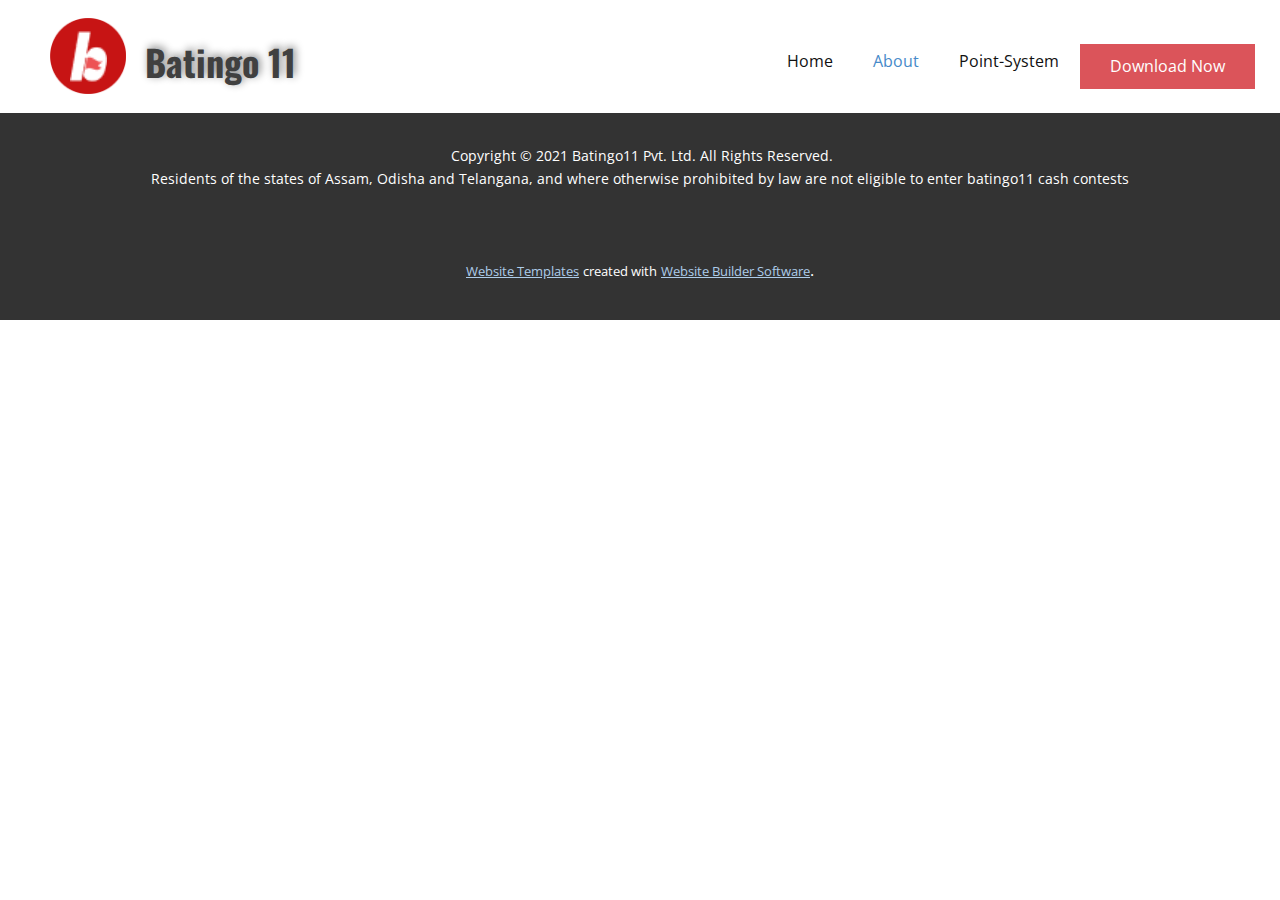
==== About.html @ 4476d4bd "main" ====
<!DOCTYPE html>
<html style="font-size: 16px;">
  <head>
    <meta name="viewport" content="width=device-width, initial-scale=1.0">
    <meta charset="utf-8">
    <meta name="keywords" content="Bati​​​ngo 11​​">
    <meta name="description" content="">
    <meta name="page_type" content="np-template-header-footer-from-plugin">
    <title>About</title>
    <link rel="stylesheet" href="nicepage.css" media="screen">
<link rel="stylesheet" href="About.css" media="screen">
    <script class="u-script" type="text/javascript" src="jquery.js" defer=""></script>
    <script class="u-script" type="text/javascript" src="nicepage.js" defer=""></script>
    <meta name="generator" content="Nicepage 3.12.1, nicepage.com">
    <link id="u-theme-google-font" rel="stylesheet" href="https://fonts.googleapis.com/css?family=Roboto:100,100i,300,300i,400,400i,500,500i,700,700i,900,900i|Open+Sans:300,300i,400,400i,600,600i,700,700i,800,800i">
    <link id="u-page-google-font" rel="stylesheet" href="https://fonts.googleapis.com/css?family=Oswald:200,300,400,500,600,700">
    
    <script type="application/ld+json">{
		"@context": "http://schema.org",
		"@type": "Organization",
		"name": "",
		"url": "index.html",
		"logo": "images/Vector.png"
}</script>
    <meta property="og:title" content="About">
    <meta property="og:type" content="website">
    <meta name="theme-color" content="#478ac9">
    <link rel="canonical" href="index.html">
    <meta property="og:url" content="index.html">
  </head>
  <body class="u-body"><header class="u-clearfix u-header u-header" id="sec-2661"><div class="u-clearfix u-sheet u-valign-middle-lg u-valign-middle-xl u-sheet-1">
        <a href="https://nicepage.com" class="u-image u-logo u-image-1" data-image-width="313" data-image-height="313">
          <img src="images/Vector.png" class="u-logo-image u-logo-image-1" data-image-width="76.3078">
        </a>
        <nav class="u-menu u-menu-dropdown u-offcanvas u-menu-1">
          <div class="menu-collapse" style="font-size: 1rem; letter-spacing: 0px;">
            <a class="u-button-style u-custom-left-right-menu-spacing u-custom-padding-bottom u-custom-top-bottom-menu-spacing u-nav-link u-text-active-palette-1-base u-text-hover-palette-2-base" href="#" style="padding: 5px 60px; font-size: calc(1em + 10px);">
              <svg><use xmlns:xlink="http://www.w3.org/1999/xlink" xlink:href="#menu-hamburger"></use></svg>
              <svg version="1.1" xmlns="http://www.w3.org/2000/svg" xmlns:xlink="http://www.w3.org/1999/xlink"><defs><symbol id="menu-hamburger" viewBox="0 0 16 16" style="width: 16px; height: 16px;"><rect y="1" width="16" height="2"></rect><rect y="7" width="16" height="2"></rect><rect y="13" width="16" height="2"></rect>
</symbol>
</defs></svg>
            </a>
          </div>
          <div class="u-custom-menu u-nav-container">
            <ul class="u-nav u-unstyled u-nav-1"><li class="u-nav-item"><a class="u-button-style u-nav-link u-text-active-palette-1-base u-text-hover-palette-2-base" href="Home.html" style="padding: 10px 20px;">Home</a>
</li><li class="u-nav-item"><a class="u-button-style u-nav-link u-text-active-palette-1-base u-text-hover-palette-2-base" href="About.html" style="padding: 10px 20px;">About</a>
</li><li class="u-nav-item"><a class="u-button-style u-nav-link u-text-active-palette-1-base u-text-hover-palette-2-base" href="Point-System.html" style="padding: 10px 20px;">Point-System</a>
</li></ul>
          </div>
          <div class="u-custom-menu u-nav-container-collapse">
            <div class="u-black u-container-style u-inner-container-layout u-opacity u-opacity-95 u-sidenav">
              <div class="u-sidenav-overflow">
                <div class="u-menu-close"></div>
                <ul class="u-align-center u-nav u-popupmenu-items u-unstyled u-nav-2"><li class="u-nav-item"><a class="u-button-style u-nav-link" href="Home.html" style="padding: 10px 20px;">Home</a>
</li><li class="u-nav-item"><a class="u-button-style u-nav-link" href="About.html" style="padding: 10px 20px;">About</a>
</li><li class="u-nav-item"><a class="u-button-style u-nav-link" href="Point-System.html" style="padding: 10px 20px;">Point-System</a>
</li></ul>
              </div>
            </div>
            <div class="u-black u-menu-overlay u-opacity u-opacity-70"></div>
          </div>
        </nav>
        <img src="images/logo_splashcopy1.png" alt="" class="u-image u-image-default u-preserve-proportions u-image-2" data-image-width="25" data-image-height="35">
        <h1 class="u-align-left u-custom-font u-font-oswald u-text u-text-grey-75 u-text-1">
          <span style="font-weight: 700; font-size: 2.25rem;">Bati​​​ngo 11</span>
          <span style="font-weight: 700;"></span>
        </h1>
        <a href="https://nicepage.com/k/hacker-website-templates" class="u-btn u-button-style u-palette-2-base u-btn-1">Download Now</a>
      </div></header> 
    
    
    <footer class="u-align-center u-clearfix u-footer u-grey-80 u-footer" id="sec-89e3"><div class="u-clearfix u-sheet u-sheet-1">
        <p class="u-small-text u-text u-text-variant u-text-1">&nbsp;Copyright © 2021 Batingo11 Pvt. Ltd. All Rights Reserved. <br>Residents of the states of Assam, Odisha and Telangana, and where otherwise prohibited by law are not eligible to enter batingo11 cash contests
        </p>
      </div></footer>
    <section class="u-backlink u-clearfix u-grey-80">
      <a class="u-link" href="https://nicepage.com/website-templates" target="_blank">
        <span>Website Templates</span>
      </a>
      <p class="u-text">
        <span>created with</span>
      </p>
      <a class="u-link" href="https://nicepage.com/" target="_blank">
        <span>Website Builder Software</span>
      </a>. 
    </section>
  </body>
</html>
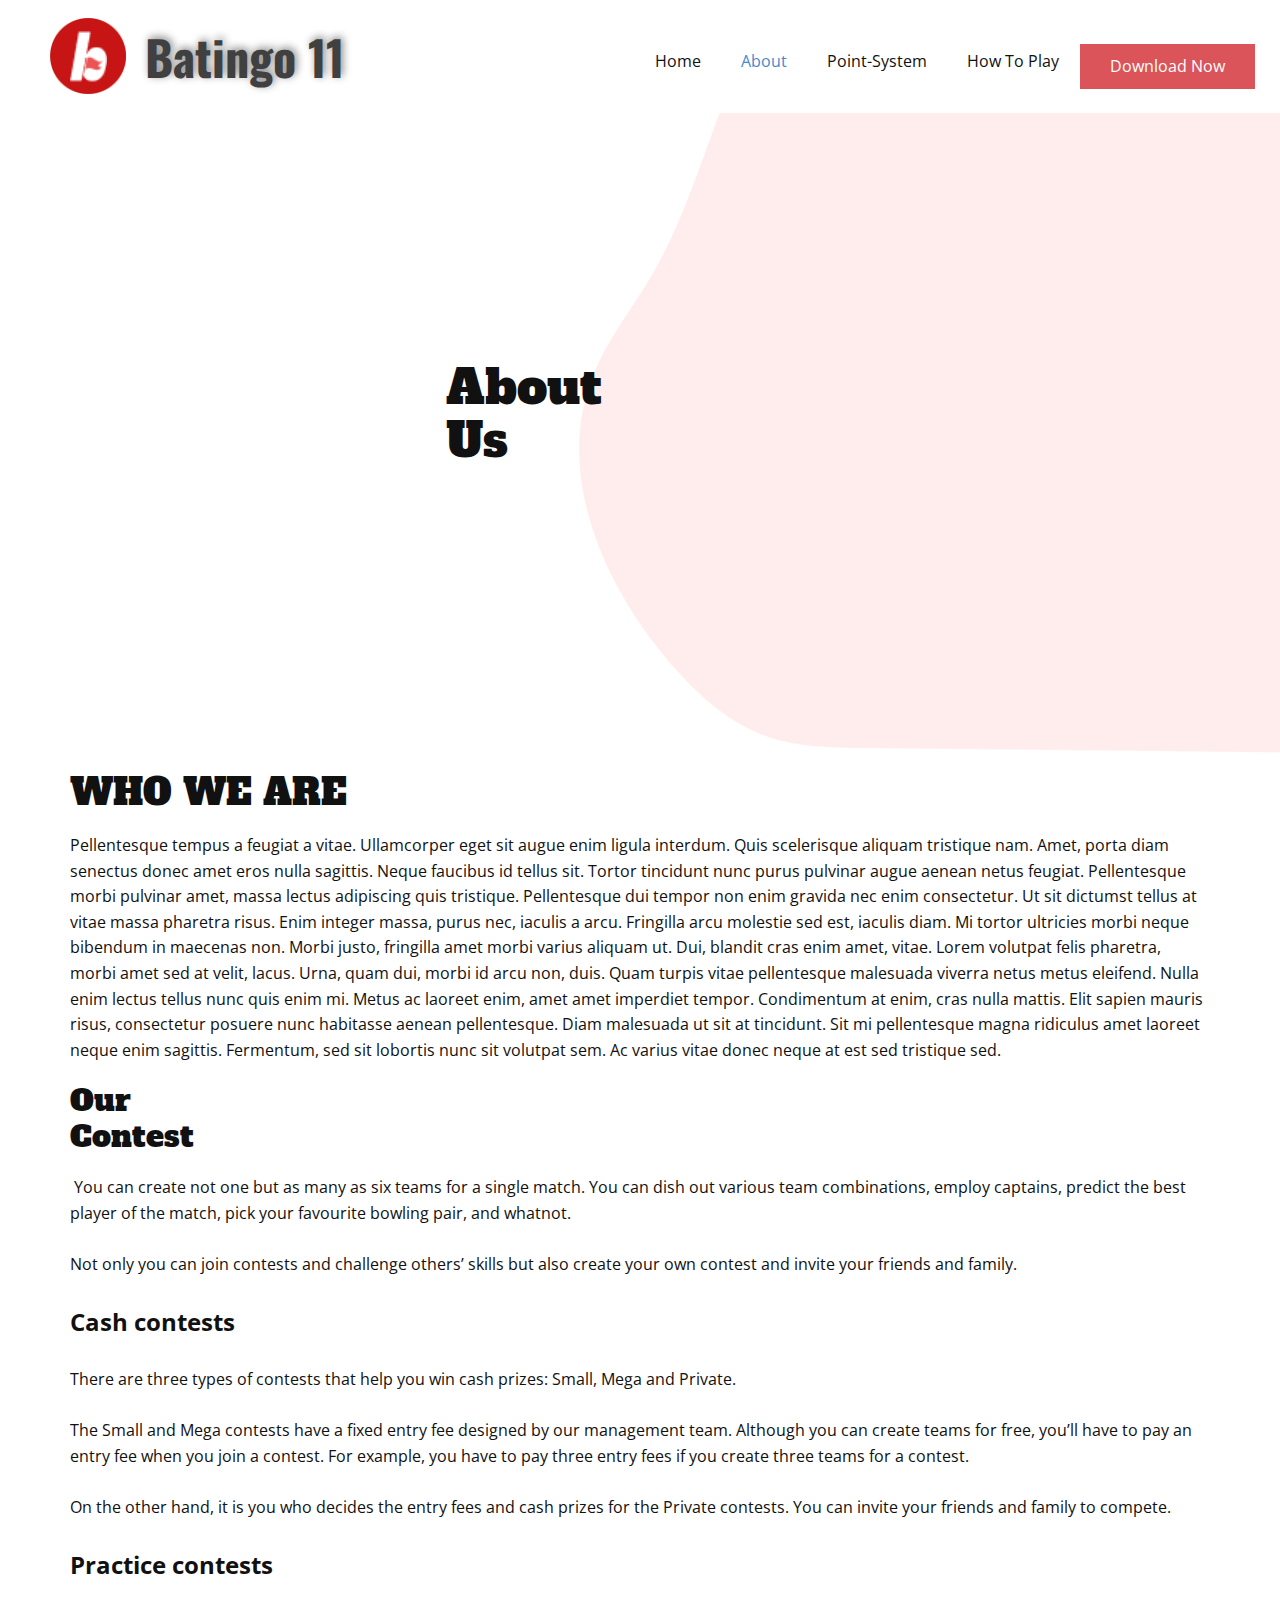
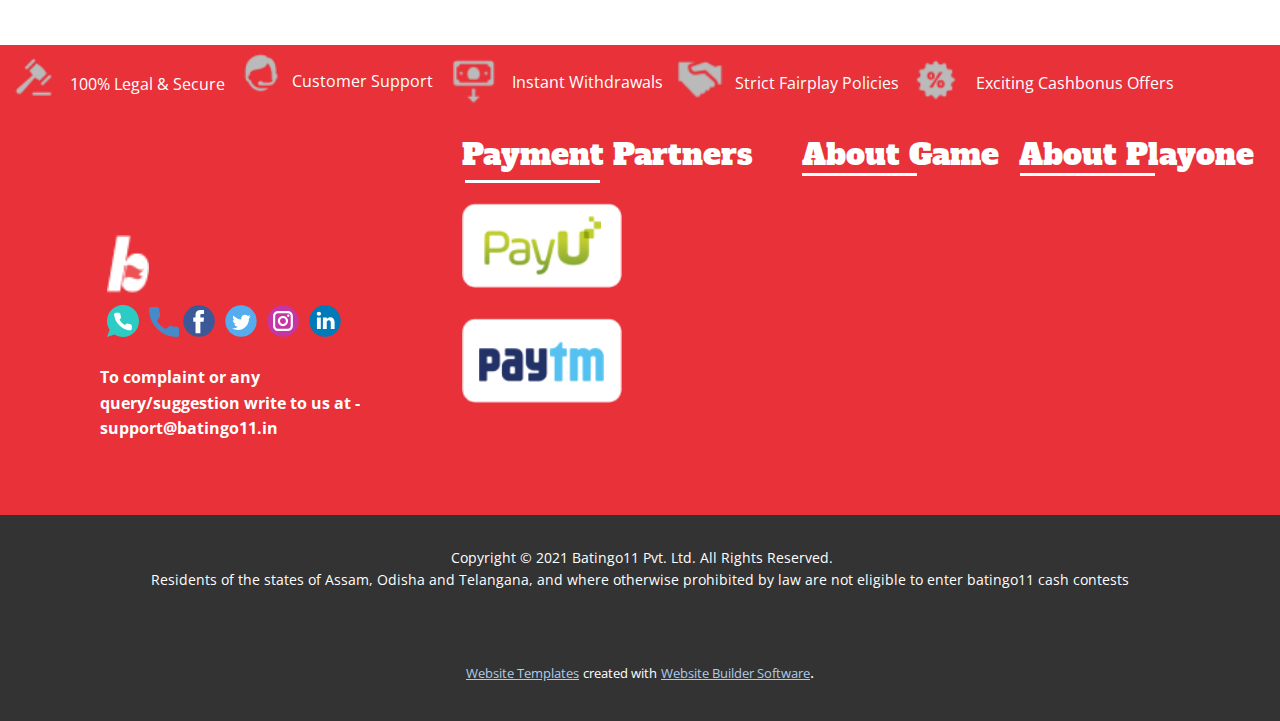
==== commit 5c251d36: "main" ====
--- a/About.html
+++ b/About.html
@@ -3,7 +3,7 @@
   <head>
     <meta name="viewport" content="width=device-width, initial-scale=1.0">
     <meta charset="utf-8">
-    <meta name="keywords" content="Bati​​​ngo 11​​">
+    <meta name="keywords" content="Bati​​​ngo 11​​, About Us, WHO WE ARE">
     <meta name="description" content="">
     <meta name="page_type" content="np-template-header-footer-from-plugin">
     <title>About</title>
@@ -13,7 +13,10 @@
     <script class="u-script" type="text/javascript" src="nicepage.js" defer=""></script>
     <meta name="generator" content="Nicepage 3.12.1, nicepage.com">
     <link id="u-theme-google-font" rel="stylesheet" href="https://fonts.googleapis.com/css?family=Roboto:100,100i,300,300i,400,400i,500,500i,700,700i,900,900i|Open+Sans:300,300i,400,400i,600,600i,700,700i,800,800i">
-    <link id="u-page-google-font" rel="stylesheet" href="https://fonts.googleapis.com/css?family=Oswald:200,300,400,500,600,700">
+    <link id="u-page-google-font" rel="stylesheet" href="https://fonts.googleapis.com/css?family=Oswald:200,300,400,500,600,700|Alfa+Slab+One:400">
+    
+    
+    
     
     <script type="application/ld+json">{
 		"@context": "http://schema.org",
@@ -28,13 +31,13 @@
     <link rel="canonical" href="index.html">
     <meta property="og:url" content="index.html">
   </head>
-  <body class="u-body"><header class="u-clearfix u-header u-header" id="sec-2661"><div class="u-clearfix u-sheet u-valign-middle-lg u-valign-middle-xl u-sheet-1">
+  <body class="u-body"><header class="u-clearfix u-header u-header" id="sec-2661"><div class="u-clearfix u-sheet u-valign-middle-lg u-valign-middle-sm u-valign-middle-xl u-sheet-1">
         <a href="https://nicepage.com" class="u-image u-logo u-image-1" data-image-width="313" data-image-height="313">
-          <img src="images/Vector.png" class="u-logo-image u-logo-image-1" data-image-width="76.3078">
+          <img src="images/Vector.png" class="u-logo-image u-logo-image-1" data-image-width="77">
         </a>
         <nav class="u-menu u-menu-dropdown u-offcanvas u-menu-1">
           <div class="menu-collapse" style="font-size: 1rem; letter-spacing: 0px;">
-            <a class="u-button-style u-custom-left-right-menu-spacing u-custom-padding-bottom u-custom-top-bottom-menu-spacing u-nav-link u-text-active-palette-1-base u-text-hover-palette-2-base" href="#" style="padding: 5px 60px; font-size: calc(1em + 10px);">
+            <a class="u-button-style u-custom-left-right-menu-spacing u-custom-padding-bottom u-custom-top-bottom-menu-spacing u-nav-link u-text-active-palette-1-base u-text-hover-palette-2-base" href="#" style="padding: 7px 60px; font-size: calc(1em + 14px);">
               <svg><use xmlns:xlink="http://www.w3.org/1999/xlink" xlink:href="#menu-hamburger"></use></svg>
               <svg version="1.1" xmlns="http://www.w3.org/2000/svg" xmlns:xlink="http://www.w3.org/1999/xlink"><defs><symbol id="menu-hamburger" viewBox="0 0 16 16" style="width: 16px; height: 16px;"><rect y="1" width="16" height="2"></rect><rect y="7" width="16" height="2"></rect><rect y="13" width="16" height="2"></rect>
 </symbol>
@@ -44,7 +47,8 @@
           <div class="u-custom-menu u-nav-container">
             <ul class="u-nav u-unstyled u-nav-1"><li class="u-nav-item"><a class="u-button-style u-nav-link u-text-active-palette-1-base u-text-hover-palette-2-base" href="Home.html" style="padding: 10px 20px;">Home</a>
 </li><li class="u-nav-item"><a class="u-button-style u-nav-link u-text-active-palette-1-base u-text-hover-palette-2-base" href="About.html" style="padding: 10px 20px;">About</a>
-</li><li class="u-nav-item"><a class="u-button-style u-nav-link u-text-active-palette-1-base u-text-hover-palette-2-base" href="Point-System.html" style="padding: 10px 20px;">Point-System</a>
+</li><li class="u-nav-item"><a class="u-button-style u-nav-link u-text-active-palette-1-base u-text-hover-palette-2-base" href="Point-System.html" target="_blank" style="padding: 10px 20px;">Point-System</a>
+</li><li class="u-nav-item"><a class="u-button-style u-nav-link u-text-active-palette-1-base u-text-hover-palette-2-base" href="How-To-Play.html" style="padding: 10px 20px;">How To Play</a>
 </li></ul>
           </div>
           <div class="u-custom-menu u-nav-container-collapse">
@@ -53,7 +57,8 @@
                 <div class="u-menu-close"></div>
                 <ul class="u-align-center u-nav u-popupmenu-items u-unstyled u-nav-2"><li class="u-nav-item"><a class="u-button-style u-nav-link" href="Home.html" style="padding: 10px 20px;">Home</a>
 </li><li class="u-nav-item"><a class="u-button-style u-nav-link" href="About.html" style="padding: 10px 20px;">About</a>
-</li><li class="u-nav-item"><a class="u-button-style u-nav-link" href="Point-System.html" style="padding: 10px 20px;">Point-System</a>
+</li><li class="u-nav-item"><a class="u-button-style u-nav-link" href="Point-System.html" target="_blank" style="padding: 10px 20px;">Point-System</a>
+</li><li class="u-nav-item"><a class="u-button-style u-nav-link" href="How-To-Play.html" style="padding: 10px 20px;">How To Play</a>
 </li></ul>
               </div>
             </div>
@@ -62,11 +67,104 @@
         </nav>
         <img src="images/logo_splashcopy1.png" alt="" class="u-image u-image-default u-preserve-proportions u-image-2" data-image-width="25" data-image-height="35">
         <h1 class="u-align-left u-custom-font u-font-oswald u-text u-text-grey-75 u-text-1">
-          <span style="font-weight: 700; font-size: 2.25rem;">Bati​​​ngo 11</span>
+          <span style="font-weight: 700;">Bati​​​ngo 11</span>
           <span style="font-weight: 700;"></span>
         </h1>
         <a href="https://nicepage.com/k/hacker-website-templates" class="u-btn u-button-style u-palette-2-base u-btn-1">Download Now</a>
-      </div></header> 
+      </div></header>
+    <section class="u-clearfix u-section-1" id="sec-b11b">
+      <img src="images/Path1.png" alt="" class="u-expanded-height u-image u-image-default u-image-1" data-image-width="940" data-image-height="859">
+      <h1 class="u-custom-font u-text u-text-1">About Us</h1>
+    </section>
+    <section class="u-clearfix u-section-2" id="sec-5a93">
+      <div class="u-clearfix u-sheet u-sheet-1">
+        <h2 class="u-custom-font u-text u-text-1">WHO WE ARE</h2>
+        <p class="u-text u-text-2">Pellentesque tempus a feugiat a vitae. Ullamcorper eget sit augue enim ligula interdum. Quis scelerisque aliquam tristique nam. Amet, porta diam senectus donec amet eros nulla sagittis. Neque faucibus id tellus sit. Tortor tincidunt nunc purus pulvinar augue aenean netus feugiat. Pellentesque morbi pulvinar amet, massa lectus adipiscing quis tristique. Pellentesque dui tempor non enim gravida nec enim consectetur. Ut sit dictumst tellus at vitae massa pharetra risus. Enim integer massa, purus nec, iaculis a arcu. Fringilla arcu molestie sed est, iaculis diam. Mi tortor ultricies morbi neque bibendum in maecenas non. Morbi justo, fringilla amet morbi varius aliquam ut. Dui, blandit cras enim amet, vitae. Lorem volutpat felis pharetra, morbi amet sed at velit, lacus. Urna, quam dui, morbi id arcu non, duis. Quam turpis vitae pellentesque malesuada viverra netus metus eleifend. Nulla enim lectus tellus nunc quis enim mi. Metus ac laoreet enim, amet amet imperdiet tempor. Condimentum at enim, cras nulla mattis. Elit sapien mauris risus, consectetur posuere nunc habitasse aenean pellentesque. Diam malesuada ut sit at tincidunt. Sit mi pellentesque magna ridiculus amet laoreet neque enim sagittis. Fermentum, sed sit lobortis nunc sit volutpat sem. Ac varius vitae donec neque at est sed tristique sed.</p>
+        <h3 class="u-custom-font u-text u-text-3">Our Contest</h3>
+        <p class="u-text u-text-4">&nbsp;You can create not one but as many as six teams for a single match. You can dish out various team combinations, employ captains, predict the best player of the match, pick your favourite bowling pair, and whatnot. <br>
+          <br>Not only you can join contests and challenge others’ skills but also create your own contest and invite your friends and family. <br>
+          <br>
+          <span style="font-size: 1.5rem; font-weight: 700;">Cash contests</span>
+          <br>
+          <br>There are three types of contests that help you win cash prizes: Small, Mega and Private. <br>
+          <br>The Small and Mega contests have a fixed entry fee designed by our management team. Although you can create teams for free, you’ll have to pay an entry fee when you join a contest. For example, you have to pay three entry fees if you create three teams for a contest. <br>
+          <br>On the other hand, it is you who decides the entry fees and cash prizes for the Private contests. You can invite your friends and family to compete. <br>
+          <br>
+          <span style="font-size: 1.5rem; font-weight: 700;">Practice contests&nbsp;</span>
+          <br>
+        </p>
+      </div>
+    </section>
+    <section class="u-clearfix u-custom-color-1 u-section-3" id="sec-c4dc">
+      <div class="u-clearfix u-sheet u-valign-middle u-sheet-1">
+        <img src="images/Law.png" alt="" class="u-image u-image-default u-preserve-proportions u-image-1" data-image-width="31" data-image-height="31">
+        <p class="u-text u-text-default u-text-1">100% Legal &amp; Secure</p>
+        <img src="images/OnlineSupport.png" alt="" class="u-image u-image-default u-preserve-proportions u-image-2" data-image-width="31" data-image-height="31">
+        <p class="u-text u-text-default u-text-2">Customer Support</p>
+        <img src="images/RequestMoney.png" alt="" class="u-image u-image-default u-preserve-proportions u-image-3" data-image-width="31" data-image-height="31">
+        <p class="u-text u-text-default u-text-3">Instant Withdrawals</p>
+        <img src="images/Handshake.png" alt="" class="u-image u-image-default u-preserve-proportions u-image-4" data-image-width="31" data-image-height="31">
+        <p class="u-text u-text-default u-text-4">Strict Fairplay Policies</p>
+        <img src="images/Discount.png" alt="" class="u-image u-image-default u-preserve-proportions u-image-5" data-image-width="31" data-image-height="31">
+        <p class="u-text u-text-default u-text-5">Exciting Cashbonus Offers</p>
+        <div class="u-clearfix u-layout-wrap u-layout-wrap-1">
+          <div class="u-layout">
+            <div class="u-layout-row">
+              <div class="u-container-style u-layout-cell u-size-18 u-layout-cell-1">
+                <div class="u-container-layout u-container-layout-1">
+                  <img src="images/logo_splashcopy1.png" alt="" class="u-image u-image-default u-preserve-proportions u-image-6" data-image-width="25" data-image-height="35">
+                  <a href="https://nicepage.com/website-design" class="u-active-none u-btn u-button-style u-hover-none u-none u-text-black u-text-hover-palette-2-base u-btn-1"><span class="u-icon u-text-palette-4-base u-icon-1"><svg class="u-svg-content" viewBox="0 0 512 512" x="0px" y="0px" style="width: 1em; height: 1em;"><path style="fill:currentColor;" d="M256,0C114.617,0,0,114.617,0,256c0,52.03,15.563,100.414,42.231,140.818L0,512l119.128-39.706  C158.72,497.399,205.639,512,256,512c141.383,0,256-114.617,256-256S397.383,0,256,0z"></path><path style="fill:#FFFFFF;" d="M397.233,335.078V377.6c0.062,15.66-12.606,28.398-28.292,28.469c-0.892,0-1.783-0.035-2.675-0.115  c-43.705-4.74-85.689-19.641-122.571-43.52c-34.313-21.76-63.409-50.803-85.222-85.054c-24.002-36.979-38.938-79.086-43.599-122.898  c-1.412-15.59,10.108-29.378,25.732-30.791c0.847-0.062,1.686-0.106,2.534-0.106h42.611c14.257-0.141,26.412,10.293,28.407,24.382  c1.801,13.612,5.138,26.968,9.94,39.83c3.902,10.364,1.404,22.042-6.391,29.908l-18.035,17.999  c20.215,35.487,49.664,64.874,85.221,85.054l18.035-17.999c7.883-7.786,19.588-10.275,29.97-6.382  c12.888,4.802,26.271,8.13,39.91,9.922C387.09,308.312,397.594,320.689,397.233,335.078z"></path></svg><img></span>
+                  </a>
+                  <a href="https://nicepage.com/k/interactive-website-templates" class="u-active-none u-btn u-button-style u-hover-none u-none u-text-hover-palette-1-base u-btn-2">
+                    <br><span class="u-icon u-text-palette-1-base u-icon-2"><svg class="u-svg-content" viewBox="0 0 405.333 405.333" x="0px" y="0px" style="width: 1em; height: 1em;"><path d="M373.333,266.88c-25.003,0-49.493-3.904-72.704-11.563c-11.328-3.904-24.192-0.896-31.637,6.699l-46.016,34.752    c-52.8-28.181-86.592-61.952-114.389-114.368l33.813-44.928c8.512-8.512,11.563-20.971,7.915-32.64    C142.592,81.472,138.667,56.96,138.667,32c0-17.643-14.357-32-32-32H32C14.357,0,0,14.357,0,32    c0,205.845,167.488,373.333,373.333,373.333c17.643,0,32-14.357,32-32V298.88C405.333,281.237,390.976,266.88,373.333,266.88z"></path></svg><img></span>
+                  </a>
+                  <div class="u-align-left u-social-icons u-spacing-10 u-social-icons-1">
+                    <a class="u-social-url" title="facebook" target="_blank" href=""><span class="u-icon u-icon-circle u-social-facebook u-social-icon u-icon-3"><svg class="u-svg-link" preserveAspectRatio="xMidYMin slice" viewBox="0 0 112 112" style=""><use xmlns:xlink="http://www.w3.org/1999/xlink" xlink:href="#svg-fbd3"></use></svg><svg class="u-svg-content" viewBox="0 0 112 112" x="0" y="0" id="svg-fbd3"><circle fill="currentColor" cx="56.1" cy="56.1" r="55"></circle><path fill="#FFFFFF" d="M73.5,31.6h-9.1c-1.4,0-3.6,0.8-3.6,3.9v8.5h12.6L72,58.3H60.8v40.8H43.9V58.3h-8V43.9h8v-9.2
+            c0-6.7,3.1-17,17-17h12.5v13.9H73.5z"></path></svg></span>
+                    </a>
+                    <a class="u-social-url" title="twitter" target="_blank" href=""><span class="u-icon u-icon-circle u-social-icon u-social-twitter u-icon-4"><svg class="u-svg-link" preserveAspectRatio="xMidYMin slice" viewBox="0 0 112 112" style=""><use xmlns:xlink="http://www.w3.org/1999/xlink" xlink:href="#svg-9590"></use></svg><svg class="u-svg-content" viewBox="0 0 112 112" x="0" y="0" id="svg-9590"><circle fill="currentColor" class="st0" cx="56.1" cy="56.1" r="55"></circle><path fill="#FFFFFF" d="M83.8,47.3c0,0.6,0,1.2,0,1.7c0,17.7-13.5,38.2-38.2,38.2C38,87.2,31,85,25,81.2c1,0.1,2.1,0.2,3.2,0.2
+            c6.3,0,12.1-2.1,16.7-5.7c-5.9-0.1-10.8-4-12.5-9.3c0.8,0.2,1.7,0.2,2.5,0.2c1.2,0,2.4-0.2,3.5-0.5c-6.1-1.2-10.8-6.7-10.8-13.1
+            c0-0.1,0-0.1,0-0.2c1.8,1,3.9,1.6,6.1,1.7c-3.6-2.4-6-6.5-6-11.2c0-2.5,0.7-4.8,1.8-6.7c6.6,8.1,16.5,13.5,27.6,14
+            c-0.2-1-0.3-2-0.3-3.1c0-7.4,6-13.4,13.4-13.4c3.9,0,7.3,1.6,9.8,4.2c3.1-0.6,5.9-1.7,8.5-3.3c-1,3.1-3.1,5.8-5.9,7.4
+            c2.7-0.3,5.3-1,7.7-2.1C88.7,43,86.4,45.4,83.8,47.3z"></path></svg></span>
+                    </a>
+                    <a class="u-social-url" title="instagram" target="_blank" href=""><span class="u-icon u-icon-circle u-social-icon u-social-instagram u-icon-5"><svg class="u-svg-link" preserveAspectRatio="xMidYMin slice" viewBox="0 0 112 112" style=""><use xmlns:xlink="http://www.w3.org/1999/xlink" xlink:href="#svg-76bf"></use></svg><svg class="u-svg-content" viewBox="0 0 112 112" x="0" y="0" id="svg-76bf"><circle fill="currentColor" cx="56.1" cy="56.1" r="55"></circle><path fill="#FFFFFF" d="M55.9,38.2c-9.9,0-17.9,8-17.9,17.9C38,66,46,74,55.9,74c9.9,0,17.9-8,17.9-17.9C73.8,46.2,65.8,38.2,55.9,38.2
+            z M55.9,66.4c-5.7,0-10.3-4.6-10.3-10.3c-0.1-5.7,4.6-10.3,10.3-10.3c5.7,0,10.3,4.6,10.3,10.3C66.2,61.8,61.6,66.4,55.9,66.4z"></path><path fill="#FFFFFF" d="M74.3,33.5c-2.3,0-4.2,1.9-4.2,4.2s1.9,4.2,4.2,4.2s4.2-1.9,4.2-4.2S76.6,33.5,74.3,33.5z"></path><path fill="#FFFFFF" d="M73.1,21.3H38.6c-9.7,0-17.5,7.9-17.5,17.5v34.5c0,9.7,7.9,17.6,17.5,17.6h34.5c9.7,0,17.5-7.9,17.5-17.5V38.8
+            C90.6,29.1,82.7,21.3,73.1,21.3z M83,73.3c0,5.5-4.5,9.9-9.9,9.9H38.6c-5.5,0-9.9-4.5-9.9-9.9V38.8c0-5.5,4.5-9.9,9.9-9.9h34.5
+            c5.5,0,9.9,4.5,9.9,9.9V73.3z"></path></svg></span>
+                    </a>
+                    <a class="u-social-url" title="linkedin" target="_blank" href=""><span class="u-icon u-icon-circle u-social-icon u-social-linkedin u-icon-6"><svg class="u-svg-link" preserveAspectRatio="xMidYMin slice" viewBox="0 0 112 112" style=""><use xmlns:xlink="http://www.w3.org/1999/xlink" xlink:href="#svg-825c"></use></svg><svg class="u-svg-content" viewBox="0 0 112 112" x="0" y="0" id="svg-825c"><circle fill="currentColor" cx="56.1" cy="56.1" r="55"></circle><path fill="#FFFFFF" d="M41.3,83.7H27.9V43.4h13.4V83.7z M34.6,37.9L34.6,37.9c-4.6,0-7.5-3.1-7.5-7c0-4,3-7,7.6-7s7.4,3,7.5,7
+            C42.2,34.8,39.2,37.9,34.6,37.9z M89.6,83.7H76.2V62.2c0-5.4-1.9-9.1-6.8-9.1c-3.7,0-5.9,2.5-6.9,4.9c-0.4,0.9-0.4,2.1-0.4,3.3v22.5
+            H48.7c0,0,0.2-36.5,0-40.3h13.4v5.7c1.8-2.7,5-6.7,12.1-6.7c8.8,0,15.4,5.8,15.4,18.1V83.7z"></path></svg></span>
+                    </a>
+                  </div>
+                  <p class="u-text u-text-6">To complaint or any query/suggestion write to us at - support@batingo11.in<span style="font-weight: 700;"></span>
+                  </p>
+                </div>
+              </div>
+              <div class="u-container-style u-layout-cell u-size-18 u-layout-cell-2">
+                <div class="u-container-layout u-container-layout-2">
+                  <h3 class="u-custom-font u-text u-text-default-xl u-text-7">Payment Partners</h3>
+                  <img src="images/Rectangle15.png" alt="" class="u-image u-image-default u-preserve-proportions u-image-7" data-image-width="124" data-image-height="66">
+                  <img src="images/PayU_Corporate_Logo2.png" alt="" class="u-image u-image-default u-preserve-proportions u-image-8" data-image-width="89" data-image-height="45">
+                  <img src="images/Rectangle15.png" alt="" class="u-image u-image-default u-preserve-proportions u-image-9" data-image-width="124" data-image-height="66">
+                  <img src="images/1200px-Paytm_Logo_standalone1.png" alt="" class="u-image u-image-default u-preserve-proportions u-image-10" data-image-width="106" data-image-height="35">
+                  <div class="u-border-3 u-border-white u-line u-line-horizontal u-line-1"></div>
+                </div>
+              </div>
+              <div class="u-container-style u-layout-cell u-size-24 u-layout-cell-3" data-href="About.html" data-page-id="97905679" data-target="_blank">
+                <div class="u-container-layout u-container-layout-3">
+                  <h3 class="u-custom-font u-text u-text-default-xl u-text-8">About Game</h3>
+                  <div class="u-border-3 u-border-white u-line u-line-horizontal u-line-2"></div>
+                  <div class="u-border-3 u-border-white u-line u-line-horizontal u-line-3"></div>
+                  <h3 class="u-custom-font u-text u-text-default-xl u-text-9">About Playone</h3>
+                </div>
+              </div>
+            </div>
+          </div>
+        </div>
+      </div>
+    </section>
     
     
     <footer class="u-align-center u-clearfix u-footer u-grey-80 u-footer" id="sec-89e3"><div class="u-clearfix u-sheet u-sheet-1">
--- a/nicepage.css
+++ b/nicepage.css
@@ -33865,6 +33865,7 @@
 
 .u-header .u-text-1 {
   text-shadow: 2px -2px 8px rgba(128,128,128,1);
+  font-size: 3rem;
   margin: -52px 850px 0 75px;
 }
 
@@ -33911,75 +33912,105 @@
 }
 @media (max-width: 991px) {
   .u-header .u-sheet-1 {
-    min-height: 112px;
-  }
-
-  .u-header .u-image-1 {
-    margin-top: 25px;
-  }
-
-  .u-header .u-menu-1 {
-    margin-right: -34px;
-  }
-
-  .u-header .u-text-1 {
-    margin-top: -50px;
-    margin-right: 499px;
-    margin-left: 70px;
-  }
-
-  .u-header .u-btn-1 {
-    margin-top: -47px;
-    margin-right: 68px;
-    margin-bottom: 27px;
-  }
-}
-@media (max-width: 767px) {
+    min-height: 176px;
+  }
+
   .u-header .u-image-1 {
     width: auto;
+    margin-top: 46px;
+    margin-left: -38px;
+  }
+
+  .u-header .u-logo-image-1 {
+    max-width: 77px;
+    max-height: 77px;
+  }
+
+  .u-header .u-menu-1 {
+    margin-top: -57px;
+    margin-right: -50px;
+  }
+
+  .u-header .u-image-2 {
+    margin-top: -52px;
+    margin-left: -18px;
   }
 
   .u-header .u-text-1 {
-    margin-top: -50px;
-    margin-right: 319px;
+    font-size: 2.1875rem;
+    margin-top: -41px;
+    margin-right: 518px;
+    margin-left: 50px;
   }
 
   .u-header .u-btn-1 {
+    margin-top: -42px;
+    margin-right: 66px;
+    margin-bottom: 60px;
+  }
+}
+@media (max-width: 767px) {
+  .u-header .u-sheet-1 {
+    min-height: 96px;
+  }
+
+  .u-header .u-image-1 {
+    margin-top: 10px;
+  }
+
+  .u-header .u-menu-1 {
+    margin-top: -56px;
+  }
+
+  .u-header .u-image-2 {
     margin-top: -44px;
-    margin-right: 58px;
+  }
+
+  .u-header .u-text-1 {
+    font-size: 1.875rem;
+    margin-top: -41px;
+    margin-right: 339px;
+    margin-left: 50px;
+  }
+
+  .u-header .u-btn-1 {
+    margin-top: -39px;
+    margin-right: 63px;
     margin-bottom: 24px;
   }
 }
 @media (max-width: 575px) {
   .u-header .u-sheet-1 {
-    min-height: 159px;
+    min-height: 123px;
   }
 
   .u-header .u-image-1 {
-    width: auto;
-    height: auto;
+    margin-top: 28px;
+    margin-left: -39px;
   }
 
   .u-header .u-menu-1 {
-    margin-top: -56px;
-    margin-right: -101px;
+    margin-top: -58px;
+    margin-right: -97px;
   }
 
   .u-header .u-image-2 {
-    margin-top: -47px;
+    margin-top: -50px;
+    margin-left: -19px;
   }
 
   .u-header .u-text-1 {
-    margin-top: -39px;
-    margin-right: 124px;
-    margin-left: 65px;
+    font-size: 1.75rem;
+    margin-top: -38px;
+    margin-right: 143px;
+    margin-left: 46px;
   }
 
   .u-header .u-btn-1 {
-    margin-top: -41px;
-    margin-right: -10px;
-    margin-bottom: 60px;
-    padding: 10px 6px 10px 5px;
+    margin-top: -37px;
+    margin-right: 0;
+    margin-bottom: 32px;
+    padding: 10px 0;
   }
 }
 .u-footer {
--- a/About.css
+++ b/About.css
@@ -0,0 +1,611 @@
+.u-section-1 {
+  min-height: 640px;
+}
+
+.u-section-1 .u-image-1 {
+  width: 701px;
+  left: auto;
+  right: 0;
+}
+
+.u-section-1 .u-text-1 {
+  font-weight: 400;
+  font-family: "Alfa Slab One";
+  margin: 248px 621px 60px 446px;
+}
+
+@media (max-width: 1199px) {
+  .u-section-1 .u-text-1 {
+    margin-right: calc(((100% - 940px) / 2) + 446px);
+    margin-left: calc(((100% - 940px) / 2) + 302px);
+  }
+}
+
+@media (max-width: 991px) {
+  .u-section-1 .u-text-1 {
+    margin-right: calc(((100% - 720px) / 2) + 342px);
+    margin-left: calc(((100% - 720px) / 2) + 231px);
+  }
+}
+
+@media (max-width: 767px) {
+  .u-section-1 .u-text-1 {
+    margin-right: calc(((100% - 540px) / 2) + 257px);
+    margin-left: calc(((100% - 540px) / 2) + 173px);
+  }
+}
+
+@media (max-width: 575px) {
+  .u-section-1 .u-text-1 {
+    margin-right: calc(((100% - 340px) / 2) + 162px);
+    margin-left: calc(((100% - 340px) / 2) + 109px);
+  }
+}.u-section-2 .u-sheet-1 {
+  min-height: 815px;
+}
+
+.u-section-2 .u-text-1 {
+  font-weight: 400;
+  font-family: "Alfa Slab One";
+  margin: 20px 863px 0 0;
+}
+
+.u-section-2 .u-text-2 {
+  margin: 20px 0 0;
+}
+
+.u-section-2 .u-text-3 {
+  font-weight: 400;
+  font-family: "Alfa Slab One";
+  margin: 20px 948px 0 0;
+}
+
+.u-section-2 .u-text-4 {
+  margin: 20px 0 60px;
+}
+
+@media (max-width: 1199px) {
+  .u-section-2 .u-text-1 {
+    margin-right: 663px;
+  }
+
+  .u-section-2 .u-text-3 {
+    margin-right: 748px;
+  }
+}
+
+@media (max-width: 991px) {
+  .u-section-2 .u-text-1 {
+    margin-right: 443px;
+  }
+
+  .u-section-2 .u-text-3 {
+    margin-right: 528px;
+  }
+}
+
+@media (max-width: 767px) {
+  .u-section-2 .u-text-1 {
+    margin-right: 263px;
+  }
+
+  .u-section-2 .u-text-3 {
+    margin-right: 348px;
+  }
+}
+
+@media (max-width: 575px) {
+  .u-section-2 .u-text-1 {
+    margin-right: 63px;
+  }
+
+  .u-section-2 .u-text-3 {
+    margin-right: 148px;
+  }
+}.u-section-3 {
+  background-image: none;
+}
+
+.u-section-3 .u-sheet-1 {
+  min-height: 470px;
+}
+
+.u-section-3 .u-image-1 {
+  width: 45px;
+  height: 45px;
+  margin: 7px auto 0 -59px;
+}
+
+.u-section-3 .u-text-1 {
+  margin: -28px auto 0 0;
+}
+
+.u-section-3 .u-image-2 {
+  width: 43px;
+  height: 43px;
+  margin: -46px auto 0 169px;
+}
+
+.u-section-3 .u-text-2 {
+  margin: -25px auto 0 222px;
+}
+
+.u-section-3 .u-image-3 {
+  width: 48px;
+  height: 48px;
+  margin: -40px auto 0 380px;
+}
+
+.u-section-3 .u-text-3 {
+  margin: -33px auto 0 442px;
+}
+
+.u-section-3 .u-image-4 {
+  width: 49px;
+  height: 49px;
+  margin: -43px 486px 0 auto;
+}
+
+.u-section-3 .u-text-4 {
+  margin: -31px 311px 0 auto;
+}
+
+.u-section-3 .u-image-5 {
+  width: 45px;
+  height: 45px;
+  margin: -39px 252px 0 auto;
+}
+
+.u-section-3 .u-text-5 {
+  margin: -31px 36px 0 auto;
+}
+
+.u-section-3 .u-layout-wrap-1 {
+  width: 1206px;
+  margin: 10px -66px 2px auto;
+}
+
+.u-section-3 .u-layout-cell-1 {
+  min-height: 403px;
+}
+
+.u-section-3 .u-container-layout-1 {
+  padding: 30px;
+}
+
+.u-section-3 .u-image-6 {
+  width: 42px;
+  height: 59px;
+  margin: 98px auto 0 7px;
+}
+
+.u-section-3 .u-btn-1 {
+  border-style: none;
+  margin: 0 auto 0 7px;
+  padding: 0;
+}
+
+.u-section-3 .u-icon-1 {
+  font-size: 2em;
+  width: 51px;
+  height: 70px;
+}
+
+.u-section-3 .u-btn-2 {
+  border-style: none;
+  font-weight: 700;
+  font-size: 1.25rem;
+  letter-spacing: 1px;
+  margin: -80px auto 0 49px;
+  padding: 0;
+}
+
+.u-section-3 .u-icon-2 {
+  font-size: 1.5em;
+}
+
+.u-section-3 .u-social-icons-1 {
+  height: 32px;
+  min-height: 16px;
+  width: 158px;
+  min-width: 94px;
+  white-space: nowrap;
+  margin: -40px 61px 0 auto;
+}
+
+.u-section-3 .u-icon-3 {
+  height: 100%;
+  color: rgb(59, 89, 152) !important;
+}
+
+.u-section-3 .u-icon-4 {
+  height: 100%;
+  color: rgb(85, 172, 238) !important;
+}
+
+.u-section-3 .u-icon-5 {
+  height: 100%;
+  color: rgb(197, 54, 164) !important;
+}
+
+.u-section-3 .u-icon-6 {
+  height: 100%;
+  color: rgb(0, 122, 185) !important;
+}
+
+.u-section-3 .u-text-6 {
+  font-weight: 700;
+  margin: 28px 0 0;
+}
+
+.u-section-3 .u-layout-cell-2 {
+  min-height: 403px;
+}
+
+.u-section-3 .u-container-layout-2 {
+  padding: 30px;
+}
+
+.u-section-3 .u-text-7 {
+  font-weight: 400;
+  font-family: "Alfa Slab One";
+  margin-top: 0;
+  margin-bottom: 0;
+  margin-left: 0;
+  font-size: 1.875rem;
+}
+
+.u-section-3 .u-image-7 {
+  width: 160px;
+  height: 85px;
+  margin: 30px auto 0 0;
+}
+
+.u-section-3 .u-image-8 {
+  width: 117px;
+  height: 59px;
+  margin: -72px auto 0 22px;
+}
+
+.u-section-3 .u-image-9 {
+  width: 160px;
+  height: 85px;
+  margin: 43px auto 0 0;
+}
+
+.u-section-3 .u-image-10 {
+  width: 126px;
+  height: 42px;
+  margin: -62px auto 0 17px;
+}
+
+.u-section-3 .u-line-1 {
+  width: 135px;
+  left: 33px;
+  top: 73px;
+  transform-origin: left center 0px;
+  position: absolute;
+  height: 3px;
+}
+
+.u-section-3 .u-layout-cell-3 {
+  min-height: 403px;
+}
+
+.u-section-3 .u-container-layout-3 {
+  padding: 30px;
+}
+
+.u-section-3 .u-text-8 {
+  font-weight: 400;
+  font-family: "Alfa Slab One";
+  font-size: 1.875rem;
+  margin: 0 auto 0 -22px;
+}
+
+.u-section-3 .u-line-2 {
+  width: 115px;
+  transform-origin: left center 0px;
+  position: absolute;
+  height: 3px;
+  left: 8px;
+  top: 66px;
+}
+
+.u-section-3 .u-line-3 {
+  width: 135px;
+  transform-origin: left center 0px;
+  position: absolute;
+  height: 3px;
+  top: 66px;
+  left: auto;
+  right: 121px;
+}
+
+.u-section-3 .u-text-9 {
+  font-weight: 400;
+  font-family: "Alfa Slab One";
+  font-size: 1.875rem;
+  margin: -36px -8px 0 auto;
+}
+
+@media (max-width: 1199px) {
+  .u-section-3 .u-sheet-1 {
+    min-height: 381px;
+  }
+
+  .u-section-3 .u-image-1 {
+    width: 31px;
+    margin-right: 0;
+    margin-left: -27px;
+  }
+
+  .u-section-3 .u-text-3 {
+    margin-left: 364px;
+  }
+
+  .u-section-3 .u-layout-wrap-1 {
+    position: relative;
+    width: 940px;
+    margin-right: 0;
+  }
+
+  .u-section-3 .u-layout-cell-1 {
+    min-height: 314px;
+  }
+
+  .u-section-3 .u-image-6 {
+    margin-top: 127px;
+  }
+
+  .u-section-3 .u-social-icons-1 {
+    margin-top: -42px;
+    margin-right: 9px;
+  }
+
+  .u-section-3 .u-text-6 {
+    width: auto;
+    margin-top: 19px;
+  }
+
+  .u-section-3 .u-layout-cell-2 {
+    min-height: 314px;
+  }
+
+  .u-section-3 .u-text-7 {
+    width: auto;
+    margin-left: -26px;
+    margin-right: -26px;
+  }
+
+  .u-section-3 .u-line-1 {
+    width: 912px;
+    margin: 64px auto 60px 20px;
+  }
+
+  .u-section-3 .u-layout-cell-3 {
+    min-height: 314px;
+  }
+
+  .u-section-3 .u-text-8 {
+    margin-left: 0;
+  }
+
+  .u-section-3 .u-text-9 {
+    margin-right: 0;
+  }
+}
+
+@media (max-width: 991px) {
+  .u-section-3 .u-sheet-1 {
+    min-height: 167px;
+  }
+
+  .u-section-3 .u-text-3 {
+    margin-left: 279px;
+  }
+
+  .u-section-3 .u-text-4 {
+    margin-right: 238px;
+  }
+
+  .u-section-3 .u-layout-wrap-1 {
+    width: 720px;
+  }
+
+  .u-section-3 .u-layout-cell-1 {
+    min-height: 100px;
+  }
+
+  .u-section-3 .u-image-6 {
+    margin-top: 115px;
+  }
+
+  .u-section-3 .u-btn-1 {
+    margin-top: 5px;
+    margin-left: -25px;
+  }
+
+  .u-section-3 .u-btn-2 {
+    margin-left: 13px;
+  }
+
+  .u-section-3 .u-social-icons-1 {
+    margin-right: -22px;
+  }
+
+  .u-section-3 .u-text-6 {
+    margin-top: 26px;
+    margin-right: auto;
+    margin-left: -25px;
+  }
+
+  .u-section-3 .u-layout-cell-2 {
+    min-height: 100px;
+  }
+
+  .u-section-3 .u-text-7 {
+    font-size: 1.5625rem;
+    margin-right: -37px;
+    margin-left: -30px;
+  }
+
+  .u-section-3 .u-image-8 {
+    margin-right: 37px;
+  }
+
+  .u-section-3 .u-image-10 {
+    margin-right: 37px;
+    margin-left: auto;
+  }
+
+  .u-section-3 .u-line-1 {
+    width: 720px;
+    margin-left: 0;
+  }
+
+  .u-section-3 .u-layout-cell-3 {
+    min-height: 100px;
+  }
+}
+
+@media (max-width: 767px) {
+  .u-section-3 .u-sheet-1 {
+    min-height: 267px;
+  }
+
+  .u-section-3 .u-text-2 {
+    margin-left: 167px;
+  }
+
+  .u-section-3 .u-text-3 {
+    margin-left: 209px;
+  }
+
+  .u-section-3 .u-text-4 {
+    margin-right: 179px;
+  }
+
+  .u-section-3 .u-layout-wrap-1 {
+    width: 540px;
+  }
+
+  .u-section-3 .u-container-layout-1 {
+    padding-left: 10px;
+    padding-right: 10px;
+  }
+
+  .u-section-3 .u-image-6 {
+    margin-top: 136px;
+    margin-left: -23px;
+  }
+
+  .u-section-3 .u-btn-1 {
+    margin-top: 12px;
+  }
+
+  .u-section-3 .u-btn-2 {
+    margin-right: 471px;
+    margin-left: auto;
+  }
+
+  .u-section-3 .u-social-icons-1 {
+    margin-right: auto;
+    margin-left: 53px;
+  }
+
+  .u-section-3 .u-text-6 {
+    margin-top: 48px;
+  }
+
+  .u-section-3 .u-container-layout-2 {
+    padding-left: 10px;
+    padding-right: 10px;
+  }
+
+  .u-section-3 .u-image-8 {
+    margin-top: -77px;
+    margin-right: auto;
+    margin-left: 20px;
+  }
+
+  .u-section-3 .u-image-9 {
+    margin-top: 48px;
+  }
+
+  .u-section-3 .u-image-10 {
+    margin-top: -64px;
+    margin-right: auto;
+    margin-left: 16px;
+  }
+
+  .u-section-3 .u-line-1 {
+    width: 540px;
+  }
+
+  .u-section-3 .u-container-layout-3 {
+    padding-left: 10px;
+    padding-right: 10px;
+  }
+}
+
+@media (max-width: 575px) {
+  .u-section-3 .u-text-2 {
+    margin-left: 105px;
+  }
+
+  .u-section-3 .u-image-3 {
+    margin-left: 292px;
+  }
+
+  .u-section-3 .u-text-3 {
+    margin-left: 132px;
+  }
+
+  .u-section-3 .u-image-4 {
+    margin-right: 291px;
+  }
+
+  .u-section-3 .u-text-4 {
+    margin-right: 113px;
+  }
+
+  .u-section-3 .u-layout-wrap-1 {
+    width: 340px;
+  }
+
+  .u-section-3 .u-btn-2 {
+    margin-right: 271px;
+  }
+
+  .u-section-3 .u-social-icons-1 {
+    margin-right: -22px;
+  }
+
+  .u-section-3 .u-text-7 {
+    font-size: 1.5rem;
+    margin-left: 0;
+    margin-right: 0;
+  }
+
+  .u-section-3 .u-image-8 {
+    margin-top: -72px;
+    margin-left: 22px;
+  }
+
+  .u-section-3 .u-image-9 {
+    margin-top: 30px;
+  }
+
+  .u-section-3 .u-line-1 {
+    width: 340px;
+  }
+
+  .u-section-3 .u-text-8 {
+    font-size: 1.5rem;
+  }
+
+  .u-section-3 .u-text-9 {
+    font-size: 1.5rem;
+  }
+}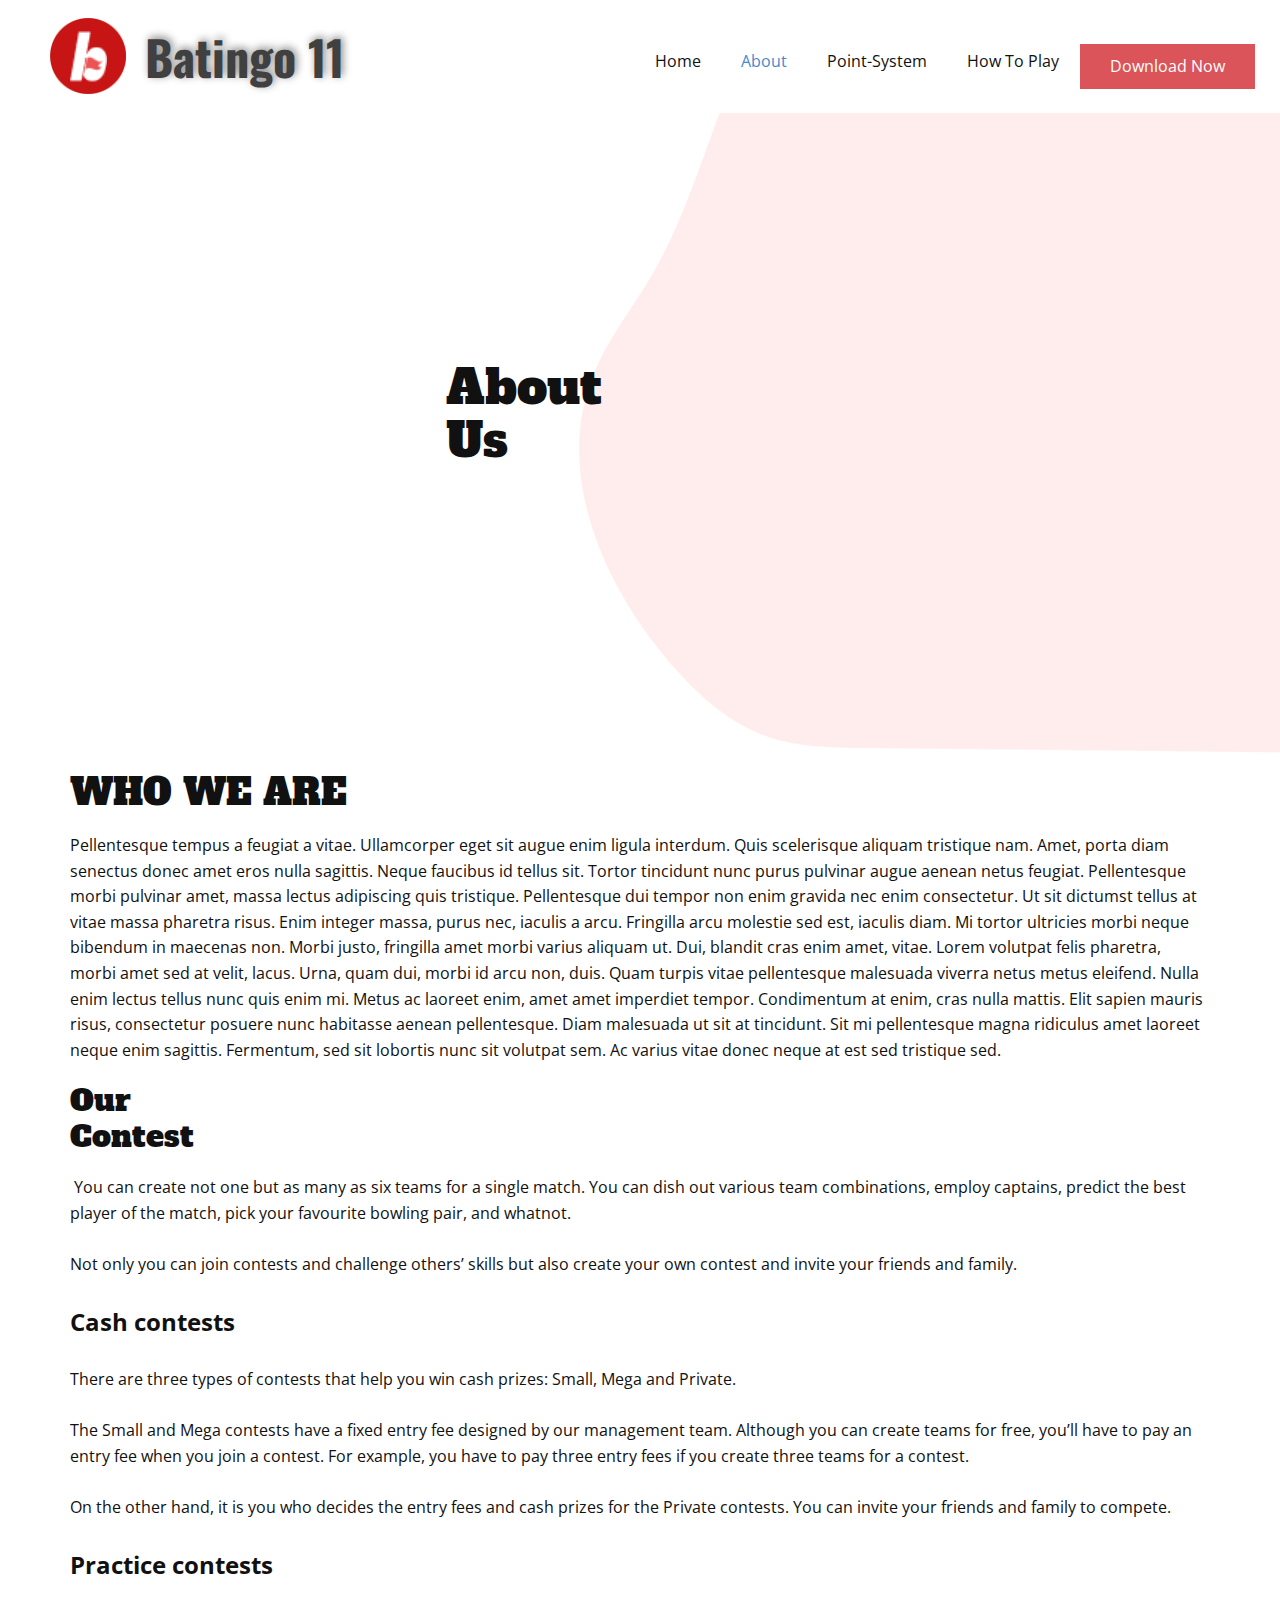
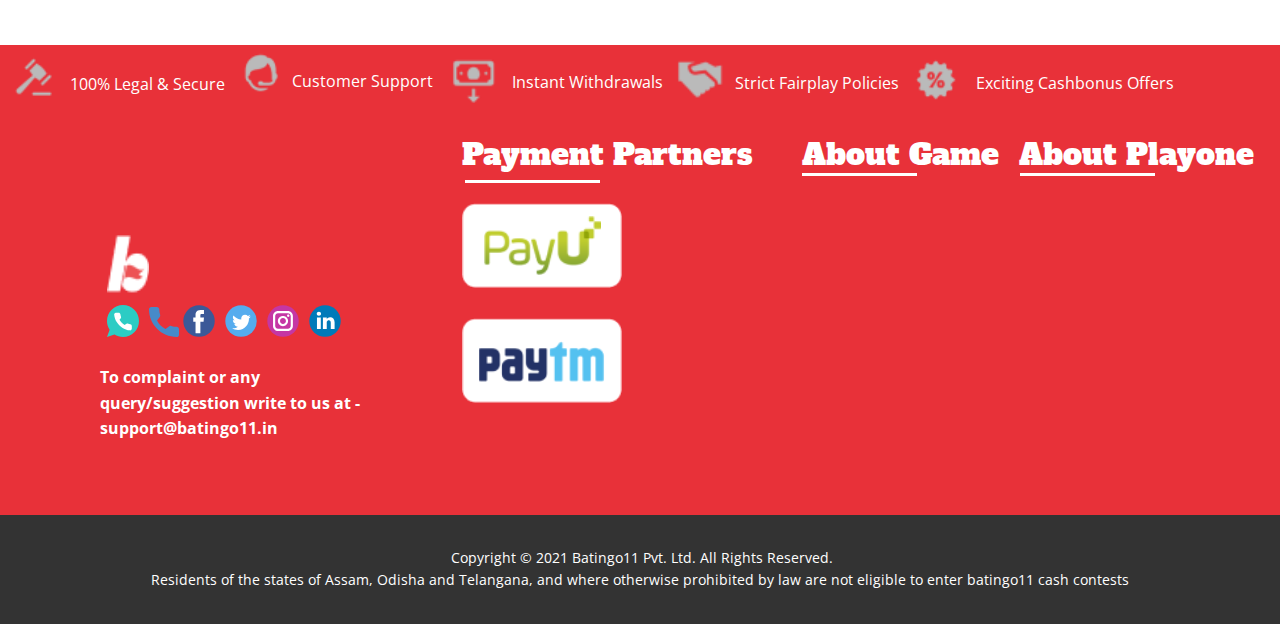
==== commit c3936636: "Update About.html" ====
--- a/About.html
+++ b/About.html
@@ -171,16 +171,6 @@
         <p class="u-small-text u-text u-text-variant u-text-1">&nbsp;Copyright © 2021 Batingo11 Pvt. Ltd. All Rights Reserved. <br>Residents of the states of Assam, Odisha and Telangana, and where otherwise prohibited by law are not eligible to enter batingo11 cash contests
         </p>
       </div></footer>
-    <section class="u-backlink u-clearfix u-grey-80">
-      <a class="u-link" href="https://nicepage.com/website-templates" target="_blank">
-        <span>Website Templates</span>
-      </a>
-      <p class="u-text">
-        <span>created with</span>
-      </p>
-      <a class="u-link" href="https://nicepage.com/" target="_blank">
-        <span>Website Builder Software</span>
-      </a>. 
-    </section>
+    
   </body>
-</html>+</html>
